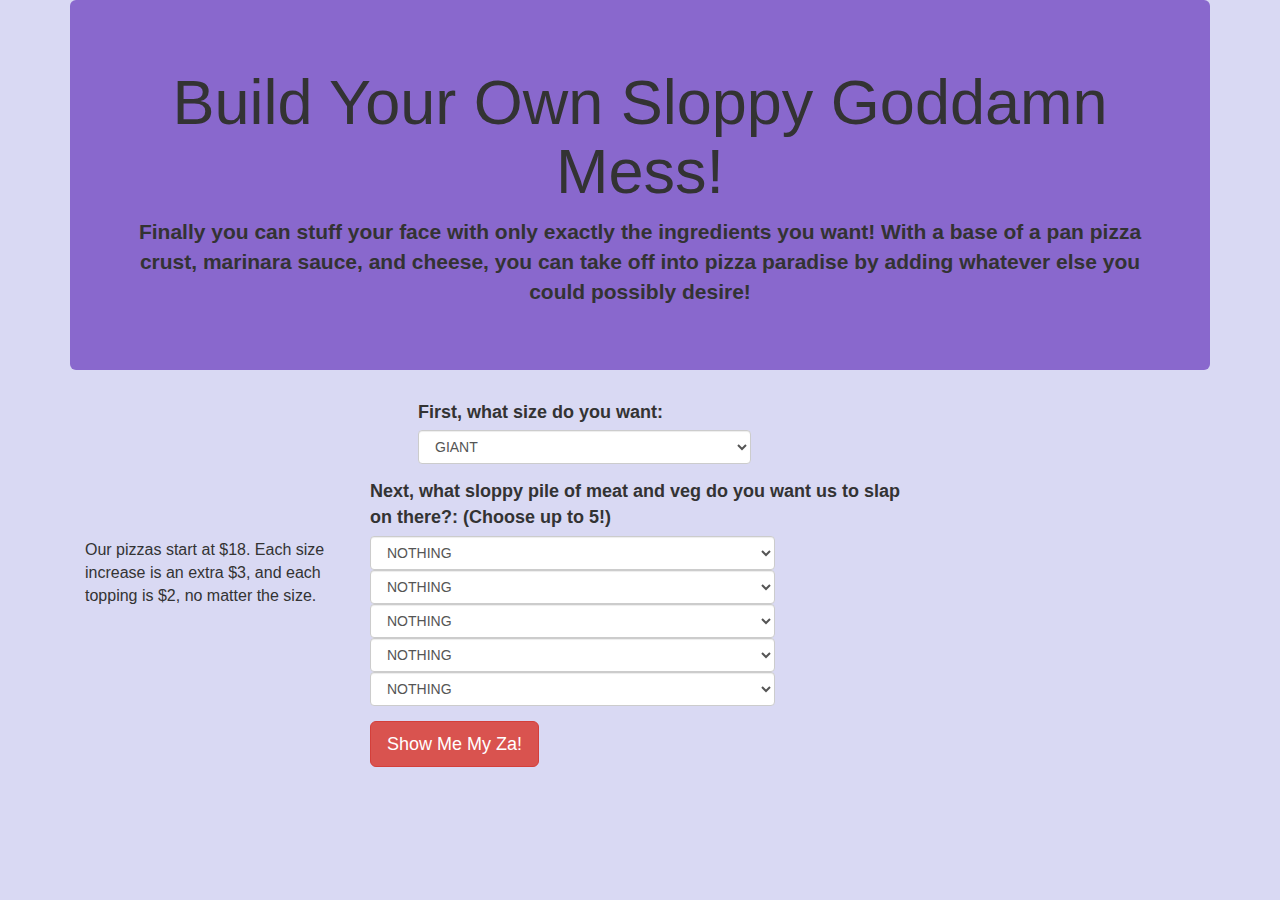
==== index.html @ b195cf8b "add some styles and make the readme page." ====
<!DOCTYPE html>
<html>
  <head>
    <meta charset="utf-8">
    <meta name="viewport" content="width=device-width">
    <title>Build Your Own PizzMoTron!</title>
    <link rel="stylesheet" href="css/bootstrap.min.css">
    <link rel="stylesheet" href="https://maxcdn.bootstrapcdn.com/font-awesome/4.5.0/css/font-awesome.min.css">
    <link rel="stylesheet" href="css/styles.css">
    <script src="https://ajax.googleapis.com/ajax/libs/jquery/2.2.0/jquery.min.js"></script>
    <script src="js/bootstrap.min.js"></script>
    <script src="js/scripts.js"></script>
  </head>
  <body>
    <div class="container">
      <div class="jumbotron">
        <!-- <img src="grosspizza.jpg" id="left">
        <img src="fishpizza.jpg" id="right"> -->
        <h1>Build Your Own Sloppy Goddamn Mess!</h1>
        <p>Finally you can stuff your face with only exactly the ingredients you want! With a base of a pan pizza crust, marinara sauce, and cheese, you can take off into pizza paradise by adding whatever else you could possibly desire!</p>
      </div>
<!-- /Heading-->

    <div class ="container-fluid"> <!-- Input Container -->
<!-- Form Size -->
      <form>
        <div class="form-group sizeSelect">
          <label>First, what size do you want:</label>
            <select class="form-control" id="sizePick">
              <option>GIANT</option>
              <option>BEASTLY</option>
              <option>REALLY KIND OF ABSURD</option>
            </select>
        </div>
      </form>
    </div>

<!-- Form Toppings -->
    <div class="container-fluid">
      <div class="row">
        <div class="col-sm-3 menu">
          <p>
            Our pizzas start at $18. Each size increase is an extra $3, and each topping is $2, no matter the size.
          </p>
        </div>
        <div class="col-sm-6">
          <form>
            <div class="form-group toppingsCheckbox">
              <label>Next, what sloppy pile of meat and veg do you want us to slap on there?: (Choose up to 5!)</label><br>
                <select class="form-control topping" id="toppingsPick1">
                  <br><option>NOTHING</option>
                  <br><option>BISON</option>
                  <br><option>A WHOLE LOT OF GARLIC</option>
                  <br><option>HABENERO</option>
                  <br><option>STILTON</option>
                  <br><option>REALLY STINKY ONIONS</option>
                  <br><option>CARP</option>
                  <br><option>NATTO</option>
                  <br><option>MANANA PEPPERS</option>
                  <br><option>PINEAPPLE</option>
                  <br><option>BACONBACONBACON</option>
                  <br><option>I DUNNO SOME GREEN STUFF...WHATEVER</option>
                  <br><option>MOOSE</option>
                </select>
                <select class="form-control topping" id="toppingsPick2">
                  <br><option>NOTHING</option>
                  <br><option >BISON</option>
                  <br><option>A WHOLE LOT OF GARLIC</option>
                  <br><option>HABENERO</option>
                  <br><option>STILTON</option>
                  <br><option>REALLY STINKY ONIONS</option>
                  <br><option>CARP</option>
                  <br><option>NATTO</option>
                  <br><option>MANANA PEPPERS</option>
                  <br><option>PINEAPPLE</option>
                  <br><option>BACONBACONBACON</option>
                  <br><option>I DUNNO SOME GREEN STUFF...WHATEVER</option>
                  <br><option>MOOSE</option>
                </select>
                <select class="form-control topping" id="toppingsPick3">
                  <br><option>NOTHING</option>
                  <br><option>BISON</option>
                  <br><option>A WHOLE LOT OF GARLIC</option>
                  <br><option>HABENERO</option>
                  <br><option>STILTON</option>
                  <br><option>REALLY STINKY ONIONS</option>
                  <br><option>CARP</option>
                  <br><option>NATTO</option>
                  <br><option>MANANA PEPPERS</option>
                  <br><option>PINEAPPLE</option>
                  <br><option>BACONBACONBACON</option>
                  <br><option>I DUNNO SOME GREEN STUFF...WHATEVER</option>
                  <br><option>MOOSE</option>
                </select>
                <select class="form-control topping" id="toppingsPick4">
                  <br><option>NOTHING</option>
                  <br><option>BISON</option>
                  <br><option>A WHOLE LOT OF GARLIC</option>
                  <br><option>HABENERO</option>
                  <br><option>STILTON</option>
                  <br><option>REALLY STINKY ONIONS</option>
                  <br><option>CARP</option>
                  <br><option>NATTO</option>
                  <br><option>MANANA PEPPERS</option>
                  <br><option>PINEAPPLE</option>
                  <br><option>BACONBACONBACON</option>
                  <br><option>I DUNNO SOME GREEN STUFF...WHATEVER</option>
                  <br><option>MOOSE</option>
                </select>
                <select class="form-control topping" id="toppingsPick5">
                  <br><option>NOTHING</option>
                  <br><option>BISON</option>
                  <br><option>A WHOLE LOT OF GARLIC</option>
                  <br><option>HABENERO</option>
                  <br><option>STILTON</option>
                  <br><option>REALLY STINKY ONIONS</option>
                  <br><option>CARP</option>
                  <br><option>NATTO</option>
                  <br><option>MANANA PEPPERS</option>
                  <br><option>PINEAPPLE</option>
                  <br><option>BACONBACONBACON</option>
                  <br><option>I DUNNO SOME GREEN STUFF...WHATEVER</option>
                  <br><option>MOOSE</option>
                </select>
            </div>
            <button class="btn btn-danger btn-lg" type="submit" id="buyPizza">Show Me My Za!</button>
          </form>
        </div>
      </div>
    </div>  <!-- /Input Container -->

    <div>  <!-- Output Container -->
      <p>
        <ul id="pizzaOutput"></ul>
      </p>
      <p>
        <ul id="timeOutput"></ul>
      </p>
    </div>  <!-- /Output Container -->

  </body>
</html>
---- css/styles.css ----
body {
background-color: #D9D9F3;
}
.sizeSelect {
  width: 60%;
  padding-left: 30%;
}
.topping {
  width: 75%
}
ul {
  list-style-type: none !important;
  font-size: 22px;
  font-family: monospace;
}
.jumbotron {
  text-align: center;
  background-color: #8968CD;
}
.jumbotron p {
  font-weight: bold;
}
#buyPizza {
  margin-bottom: 25px;
}
label {
  font-size: 18px;
}
.menu {
  font-size: 16px;
  padding-top: 60px;
}
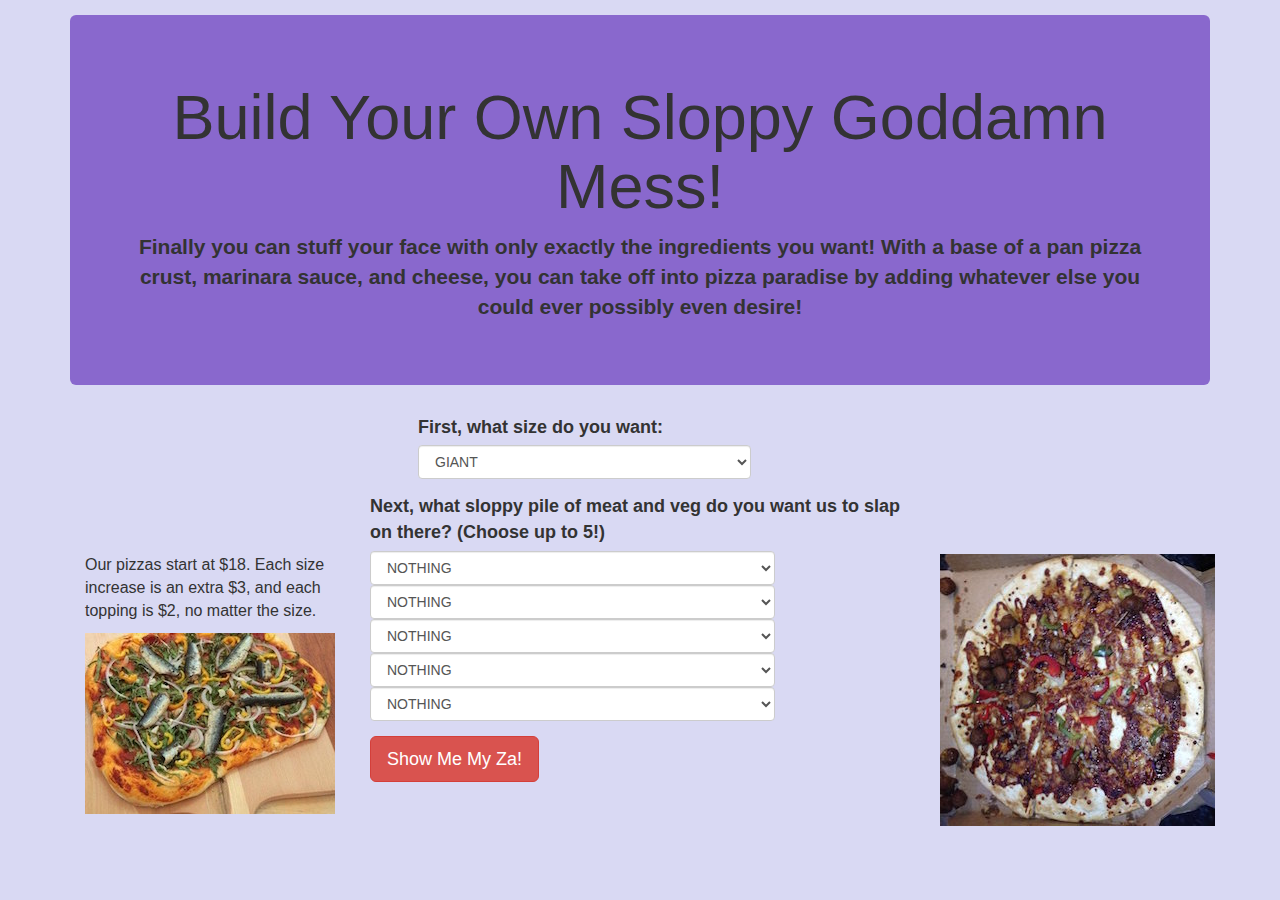
==== commit e373dc2a: "add a couple images and a start price section to page." ====
--- a/index.html
+++ b/index.html
@@ -14,10 +14,8 @@
   <body>
     <div class="container">
       <div class="jumbotron">
-        <!-- <img src="grosspizza.jpg" id="left">
-        <img src="fishpizza.jpg" id="right"> -->
         <h1>Build Your Own Sloppy Goddamn Mess!</h1>
-        <p>Finally you can stuff your face with only exactly the ingredients you want! With a base of a pan pizza crust, marinara sauce, and cheese, you can take off into pizza paradise by adding whatever else you could possibly desire!</p>
+        <p>Finally you can stuff your face with only exactly the ingredients you want! With a base of a pan pizza crust, marinara sauce, and cheese, you can take off into pizza paradise by adding whatever else you could ever possibly even desire!</p>
       </div>
 <!-- /Heading-->
 
@@ -42,11 +40,12 @@
           <p>
             Our pizzas start at $18. Each size increase is an extra $3, and each topping is $2, no matter the size.
           </p>
+          <img src="fishpizza.jpg" id="right">
         </div>
         <div class="col-sm-6">
           <form>
             <div class="form-group toppingsCheckbox">
-              <label>Next, what sloppy pile of meat and veg do you want us to slap on there?: (Choose up to 5!)</label><br>
+              <label>Next, what sloppy pile of meat and veg do you want us to slap on there? (Choose up to 5!)</label><br>
                 <select class="form-control topping" id="toppingsPick1">
                   <br><option>NOTHING</option>
                   <br><option>BISON</option>
@@ -126,6 +125,9 @@
             <button class="btn btn-danger btn-lg" type="submit" id="buyPizza">Show Me My Za!</button>
           </form>
         </div>
+        <div class="col-sm-3 pizImage">
+          <img src="grosspizza.jpg" id="left">
+        </div>
       </div>
     </div>  <!-- /Input Container -->
 
--- a/css/styles.css
+++ b/css/styles.css
@@ -16,6 +16,7 @@
 .jumbotron {
   text-align: center;
   background-color: #8968CD;
+  margin-top: 15px;
 }
 .jumbotron p {
   font-weight: bold;
@@ -30,3 +31,6 @@
   font-size: 16px;
   padding-top: 60px;
 }
+.pizImage {
+  padding-top: 60px;
+}
